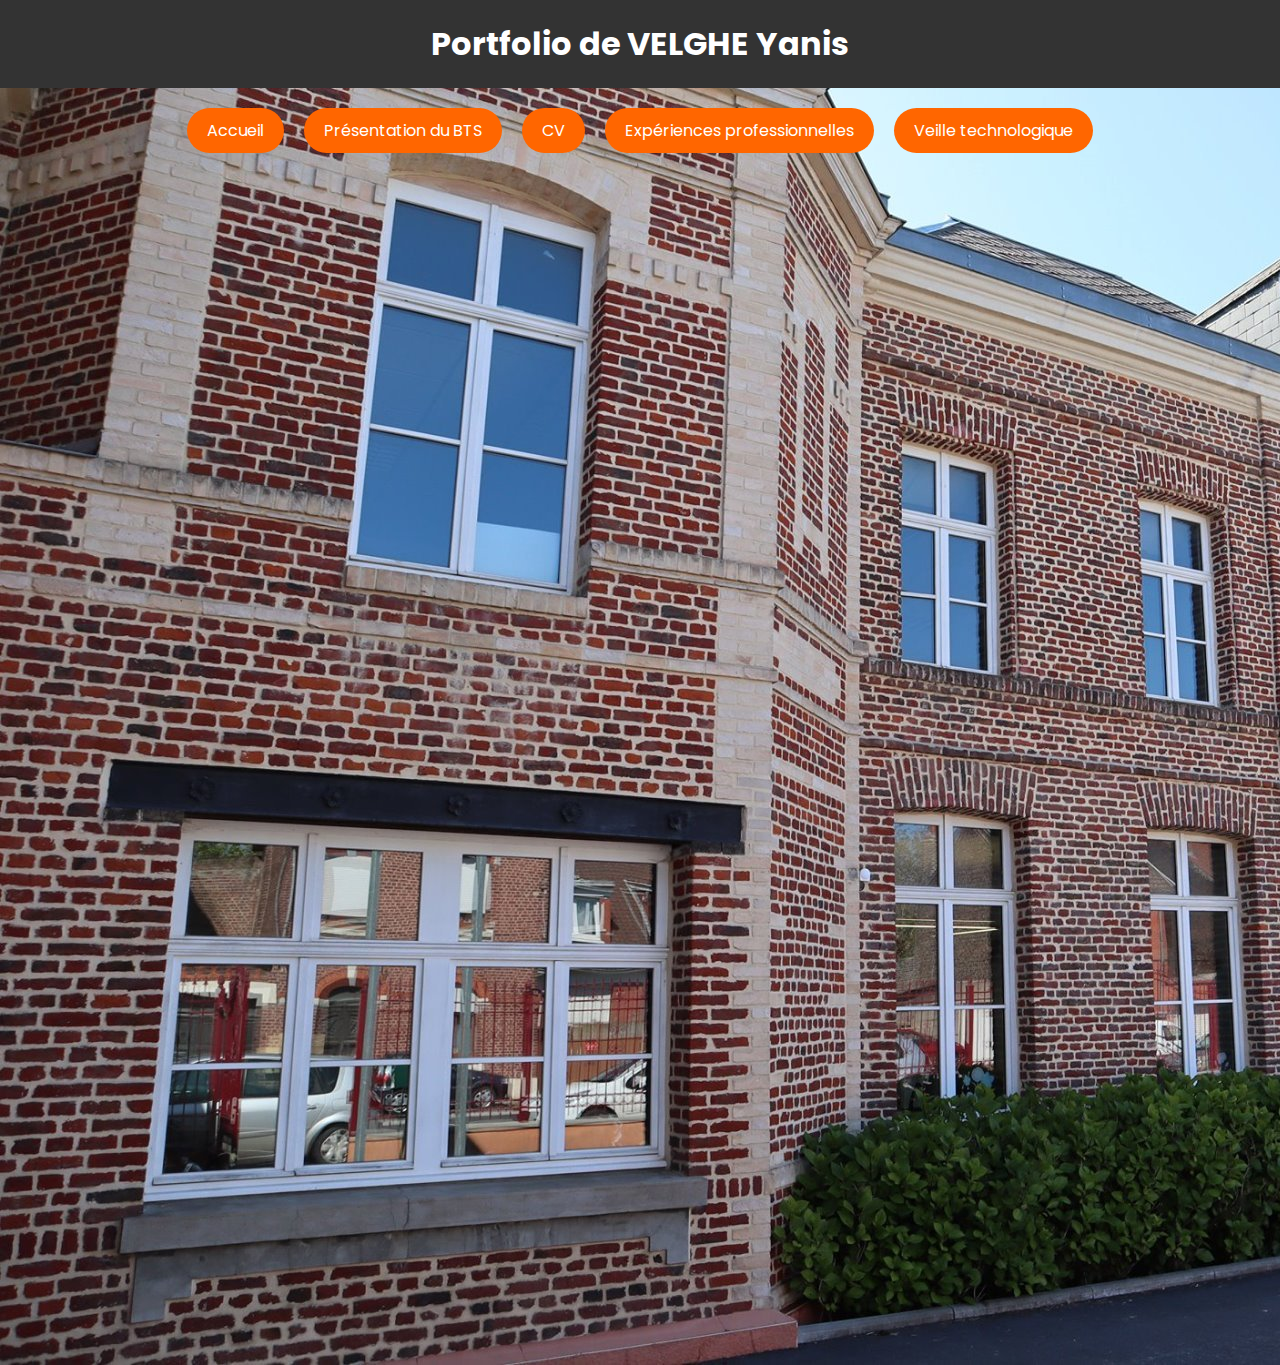
==== bts.html @ 910a5689 "Add files via upload" ====
<!DOCTYPE html>
<html lang="fr">
<head>
    <meta charset="UTF-8">
    <meta name="viewport" content="width=device-width, initial-scale=1.0">
    <style>
        body {
            background-image: url('Dampierre.jpg');
            font-family: Arial, sans-serif;
            margin: 0;
            padding: 0;
        }
        .header {
            background-color: #333;
            color: white;
            text-align: center;
            padding: 20px;
        }
        .header h1 {
            margin: 0;
            font-size: 2em;
        }
        .nav-bar {
            display: flex;
            justify-content: center;
            margin-top: 20px;
        }
        .nav-bar a {
            display: inline-block;
            background-color: #ff6600; /* Couleur orange */
            color: white;
            text-decoration: none;
            border-radius: 25px;
            padding: 10px 20px;
            margin: 0 10px;
            text-align: center;
            font-size: 1em;
            transition: background-color 0.3s ease;
        }
        .nav-bar a:hover {
            background-color: #cc5200; /* Orange foncé au survol */
        }
    </style>
</head>
<!DOCTYPE html>
<html lang="fr">
<head>
    <meta charset="UTF-8">
    <meta name="viewport" content="width=device-width, initial-scale=1.0">
    <title>Page avec fond gris</title>
    <style>
        body {
            background-color: #d3d3d3; /* Gris clair */
            margin: 0;
            font-family: Arial, sans-serif;
        }
    </style>
</head>
</html>

<body>
    <div class="header">
        <h1>Portfolio de VELGHE Yanis</h1> 
    </div>
    <div class="nav-bar">   
        <a href="index.html">Accueil</a>
        <a href="bts.html">Présentation du BTS</a>
        <a href="cv.html">CV</a>
        <a href="stages_exp_pro.html">Expériences professionnelles</a>
        <a href="veille_techno.html">Veille technologique</a>
    </div>
</body>

<!DOCTYPE html>
<html lang="fr">
<head>
    <meta charset="UTF-8">
    <meta name="viewport" content="width=device-width, initial-scale=1.0">
    <link href="https://fonts.googleapis.com/css2?family=Poppins:wght@400;600&display=swap" rel="stylesheet">

    <style>
        body {
            font-family: 'Poppins', sans-serif;
        }
    </style>
</head>
</html>

<!DOCTYPE html> <!-- Animation d'ouverture -->
<html lang="fr">
<head>
    <meta charset="UTF-8">
    <meta name="viewport" content="width=device-width, initial-scale=1.0">
    <link rel="stylesheet" href="style.css">
</head>
</html>

<body>
    <div class="container"> 
        <div class="content">
            <h1 align="left">Présentation du BTS</h1>
            <p align="left">Le diplôme que je compte décrocher est le BTS SIO (Services Informatiques aux Organisations) au Lycée Dampierre, à Valenciennes.
                Il y a deux options possibles : SISR (Solutions d'Infrastructure, Systèmes et Réseaux), SLAM (Solutions Logicielles et Applications Métiers). Pendant le premier semestre, à la 1ère année. Nous commençons avec des cours en commun (SISR et SLAM).<br />
                <br />
                Support système et réseau des accès utilisateurs.<br />
                Exploitation des données.<br />
                Bases de la programmation.<br />
                Support des services et des serveurs.<br />
                Développement d’applications.<br />
                Intégration et adaptation d’un service.<br />
                <br />
                Une fois le semestre passé, c'est à partir de là qu'on choisit la spécialité. Une fois la spécialité choisie, le programme change pour tout le reste du BTS SIO.<br />
                <br />
                Voici le programme pour tout le reste du BTS SIO :<br />
                <br />
                SISR :<br />
                Support système et réseau des accès utilisateurs.<br />
                Exploitation des données.<br />
                Bases de la programmation.<br />
                Support des services et des serveurs.<br />
                Développement d’applications.<br />
                Intégration et adaptation d’un service.<br />
                <br />
                SLAM :<br />
                Exploitation d’un schéma de données.<br />
                Programmation objet.<br />
                Conception et adaptation d’une base de données.<br />
                Réalisation et maintenance de composants logiciels.<br />
                Conception et adaptation de solutions logicielles.<br />      
        </p>
        <h2 align="left">Pourquoi ce choix ?</h2>
        <p align="left"> J'ai choisi de poursuivre mes études en BTS SIO, car depuis très jeune, je suis interessé à l'informatique.
            Je suit beaucoup l'actualité autour de ce domaine, je monte notamment des PC et repare/modifie des consoles de jeu par le biaie de mes services sur les plateformes de ventes en ligne (ex. leboncoin).<br />
            J'ai décidé de choisir l'option SISR, car l'administration réseau m'interesse beaucoup, et je viens notamment d'un Bac Pro Systèmes Numériques Option C (RISC), ce qui jusitifie aussi mon choix.<br />
        </p>
        </div>
</body>
</html>

<head>
    <meta charset="UTF-8">
    <meta name="viewport" content="width=device-width, initial-scale=1.0">
    <link href="https://fonts.googleapis.com/css2?family=Poppins:wght@400;500;600&display=swap" rel="stylesheet">
    <style>
        body {
            font-family: 'Poppins', sans-serif;
        }

        .contact-btn {
            position: fixed;
            bottom: 20px;
            right: 20px;
            background-color: #ff6600;
            color: white;
            border: none;
            border-radius: 50px;
            padding: 15px 30px;
            cursor: pointer;
            font-size: 16px;
            text-align: center;
            box-shadow: 0 4px 6px rgba(0, 0, 0, 0.1);
            font-family: 'Poppins', sans-serif;
            transition: background-color 0.3s ease
        }
        
        .contact-btn:hover {
            background-color: #cc5200;
        }
    </style>
</head>

<style>
        body {
            background-color: #d3d3d3; /* Fond gris clair */
            margin: 0;
            font-family: Arial, sans-serif;
        }
        .container {
            display: flex;
            justify-content: space-between;
            align-items: center;
            padding: 20px;
        }
        .content {
            width: 60%;
            background-color: #4f4f4f; /* Fond gris foncé */
            color: white;
            padding: 20px;
            border-radius: 10px;
        }
        .image-right {
            width: 30%;
        }
        .image-right img {
            max-width: 100%;
            height: auto;
            display: block;
            margin-left: auto; /* Aligne l'image à droite */
            border-radius: 15px;
        }
</style>

<!DOCTYPE html>
<html lang="fr">
<head>
    <meta charset="UTF-8">
    <meta name="viewport" content="width=device-width, initial-scale=1.0">
    <link href="https://fonts.googleapis.com/css2?family=Poppins:wght@400;500;600&display=swap" rel="stylesheet">
    <style>
        body {
            font-family: 'Poppins', sans-serif;
        }

        .contact-btn {
            position: fixed;
            bottom: 20px;
            right: 20px;
            background-color: #ff6600;
            color: white;
            border: none;
            border-radius: 50px;
            padding: 15px 30px;
            cursor: pointer;
            font-size: 16px;
            text-align: center;
            box-shadow: 0 4px 6px rgba(0, 0, 0, 0.1);
            font-family: 'Poppins', sans-serif;
            transition: background-color 0.3s ease
        }
        
        .contact-btn:hover {
            background-color: #cc5200;
        }
    </style>
</head>
<body>

    <button class="contact-btn" onclick="window.location.href='contactme.html'">Contactez-moi</button>

</body>
</html>
---- style.css ----
.container {
    text-align: center;
    opacity: 0;
    animation: fadeIn 2s forwards; /* Animation sur 2 secondes */
}

@keyframes fadeIn {
    0% {
        opacity: 0;
    }
    100% {
        opacity: 1;
    }
}

.altimanceimg {
    width: 10px;
}
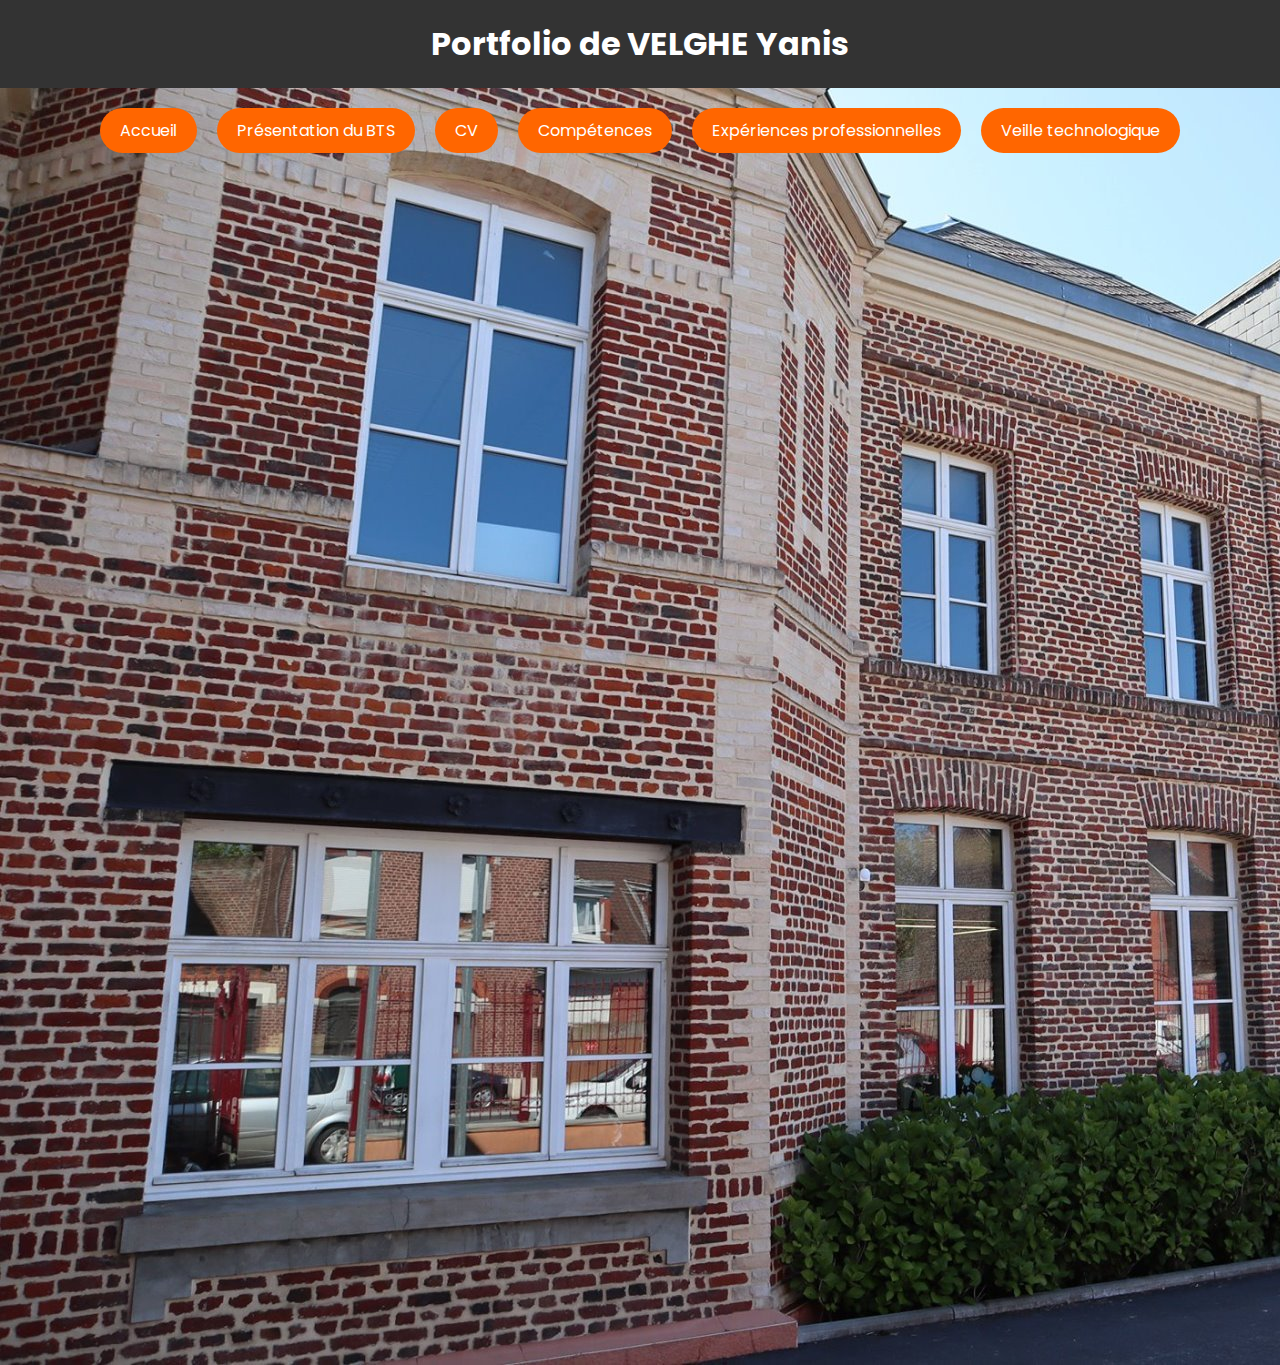
==== commit 5f62f6f4: "Add files via upload" ====
--- a/bts.html
+++ b/bts.html
@@ -47,7 +47,7 @@
 <head>
     <meta charset="UTF-8">
     <meta name="viewport" content="width=device-width, initial-scale=1.0">
-    <title>Page avec fond gris</title>
+    <title>Portfolio de VELGHE Yanis</title>
     <style>
         body {
             background-color: #d3d3d3; /* Gris clair */
@@ -66,6 +66,7 @@
         <a href="index.html">Accueil</a>
         <a href="bts.html">Présentation du BTS</a>
         <a href="cv.html">CV</a>
+        <a href="competences.html">Compétences</a>
         <a href="stages_exp_pro.html">Expériences professionnelles</a>
         <a href="veille_techno.html">Veille technologique</a>
     </div>
--- a/style.css
+++ b/style.css
@@ -17,3 +17,6 @@
     width: 10px;
 }
 
+.border {
+    border-radius: 25px;
+}